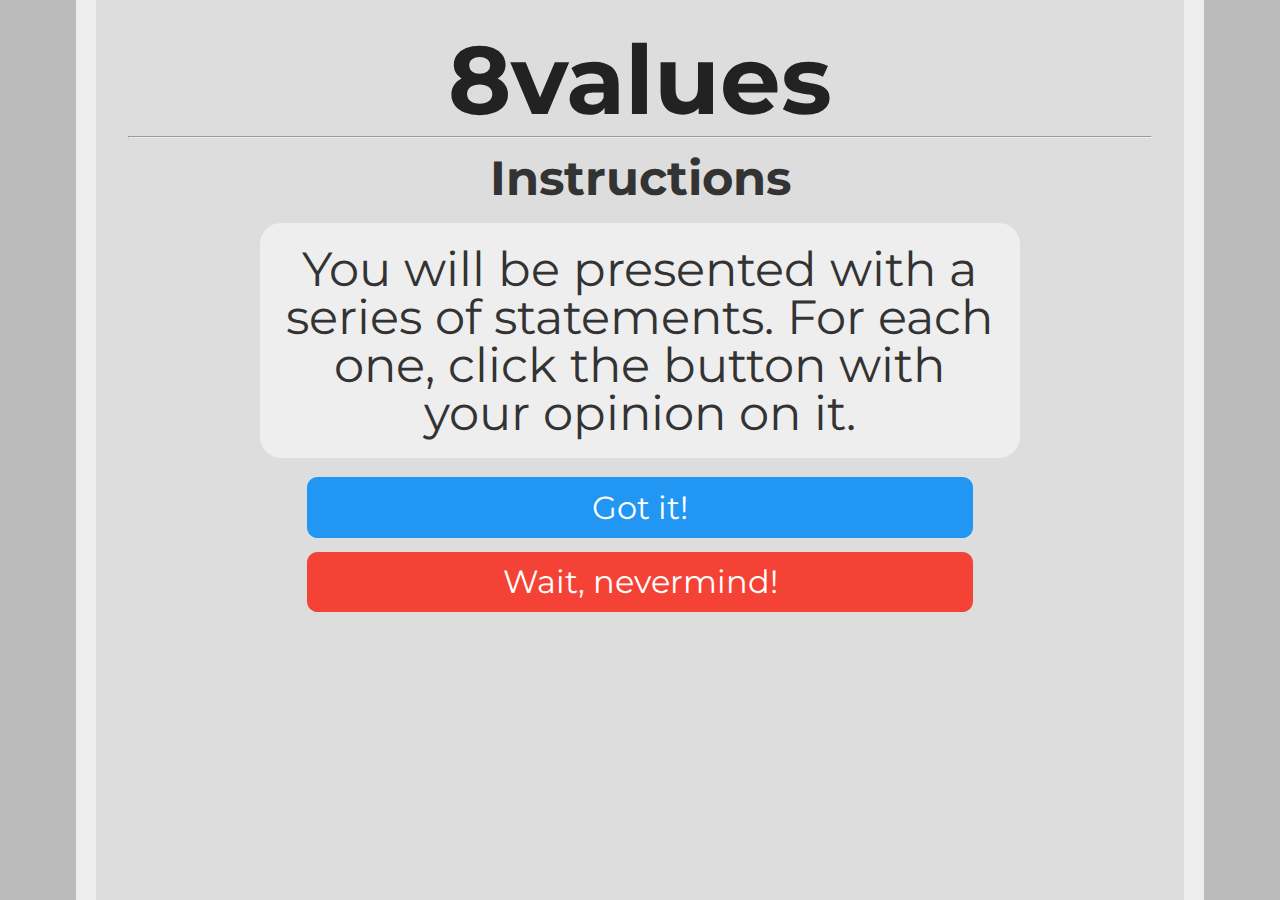
==== instructions.html @ 01eff61d "f" ====
<head>
<link href="https://fonts.googleapis.com/css?family=Montserrat:300,400,700|Roboto:400,700" rel="stylesheet">
<link href='style.css' rel='stylesheet' type='text/css'>
<title>69values Quiz</title>
<link rel="icon" type="x-icon" href="icon.png">
<link rel="shortcut icon" type="x-icon" href="icon.png">
<meta charset="utf-8">
<script async src="//pagead2.googlesyndication.com/pagead/js/adsbygoogle.js"></script>
<script>
  (adsbygoogle = window.adsbygoogle || []).push({
    google_ad_client: "ca-pub-6511426299019766",
    enable_page_level_ads: true
  });
</script>
</head>
<body>

<h1>8values</h1>
<hr>
<h2 style="text-align:center;">Instructions</h2>
<p class="question">You will be presented with a series of statements. For each one, click the button with your opinion on it.</p>
<button class="button" onclick="location.href='quiz.html';" style="background-color: #2196f3;">Got it!</button> <br>
<button class="button" onclick="location.href='index.html';" style="background-color: #f44336;">Wait, nevermind!</button> <br>

<!-- Website visit statistics - no personal information is collected! -->
<script type="text/javascript">
var sc_project=11325211;
var sc_invisible=1;
var sc_security="fd9f0659";
var scJsHost = (("https:" == document.location.protocol) ?
"https://secure." : "http://www.");
document.write("<sc"+"ript type='text/javascript' src='" +
scJsHost+
"statcounter.com/counter/counter.js'></"+"script>");
</script>
<noscript><div class="statcounter"><a title="web stats"
href="http://statcounter.com/" target="_blank"><img
class="statcounter"
src="//c.statcounter.com/11325211/0/fd9f0659/1/" alt="web
stats"></a></div></noscript>
</body>
---- style.css ----
html {
    background-color: #bbbbbb;
    padding: 0px;
}
body {
    width: 80%;
    min-height: calc(100vh - 4em);
    margin: 0 auto;
    padding: 2em;
    background-color: #dddddd;
    border-color: #eeeeee;
    border-left-style: solid;
    border-right-style: solid;
    border-width: 20px;
}
p {
    color: #444444;
    font-family: 'Roboto', sans-serif;
    font-size: 16pt;
    line-height: 1;
    margin: 4pt;
}
p.value-description {
    text-indent: -16pt;
    margin-left: 20pt;
}
p.question {
    margin: 16pt auto;
    color: #333333;
    font-family: 'Montserrat', sans-serif;
    font-weight: normal;
    width: 70%;
    min-width: 500pt;
    min-height: 144pt;
    background-color: #eeeeee;
    padding: 16pt;
    border-radius: 16pt;
    font-size: 36pt;
    display: flex;
    justify-content: center;
    align-items: center;
    text-align: center;

}
h1 {
    color: #222222;
    font-family: 'Montserrat', sans-serif;
    font-size: 72pt;
    text-align: center;
    line-height: 72pt;
    margin-top: 0pt;
    margin-bottom: 0pt;
}
h2 {
    color: #333333;
    font-family: 'Montserrat', sans-serif;
    font-size: 36pt;
    line-height: 36pt;
    margin-top: 12pt;
    margin-bottom: 0pt;
}
li {
    font-size: 16pt;
    text-indent: 16pt;
}
a {
    font-family: inherit;
}
img.center {
    display: block;
    margin: 1em auto;
    width: 50%;
    min-width: 500pt;
}
.button {
    background-color: #2196f3;
    font-family: 'Montserrat', sans-serif;
    border: none;
    border-radius: 8pt;
    color: white;
    padding: 8pt;
    width: 50%;
    min-width: 500pt;
    text-align: center;
    text-decoration: none;
    display: block;
    font-size: 24pt;
    margin: -2px auto;
    cursor: pointer;
}
.small_button, .small_button_off {
    background-color: #333;
    font-family: 'Montserrat', sans-serif;
    border: none;
    border-radius: 8pt;
    color: white;
    padding: 8pt;
    width: 10%;
    min-width: 100pt;
    text-align: center;
    text-decoration: none;
    display: block;
    font-size: 18pt;
    margin: -2px auto;
    cursor: pointer;
}
.small_button_off {
    background-color: #ddd;
    color: #888;
    border: 2px solid #888;
    cursor: not-allowed;
    margin: -4px auto;
}
div.axis {
    width: 100%;
    display: flex;
    align-items: center;
    justify-content: center;
}
div.bar {
    height: 36pt;
    line-height: 36pt;
    padding: 8pt;
    margin-top: 4pt;
    margin-bottom: 4pt;
    border-width: 4px;
    border-right-width: 1px;
    border-top-style: solid;
    border-bottom-style: solid;
    border-color: #222222;
    background-color: #eeeeee;
    display: block;
    width: 50%;
}
div.text-wrapper {
    font-family: 'Montserrat', sans-serif;
    font-size: 36pt;
    line-height: 36pt;
    color: #222222;
    display: inline-block;
}
div.equality {
    background-color: #800000;
    text-align: left;
    border-right-style: solid;
}
div.wealth {
    background-color: #abffae;
    text-align: right;
    border-left-style: solid;
}
div.liberty {
    background-color: #ffeb3b;
    text-align: left;
    border-right-style: solid;
}
div.authority {
    background-color: #3f51b5;
    text-align: right;
    border-left-style: solid;
}
div.peace {
    background-color: #03a9f4;
    text-align: right;
    border-left-style: solid;
}
div.might {
    background-color: #ff9800;
    text-align: left;
    border-right-style: solid;
}
div.progress {
    background-color: #9c27b0;
    text-align: right;
    border-left-style: solid;
}
div.tradition {
    background-color: #2e6929;
    text-align: left;
    border-right-style: solid;
}
span.weight-300 {
    font-weight: 300;
}
#banner {
    border-color: #444444;
    border-style: solid;
    border-width: 2px;
    border-radius: 8pt;
    display: block;
    margin: 8pt;
    margin-left: auto;
    margin-right: auto;
}
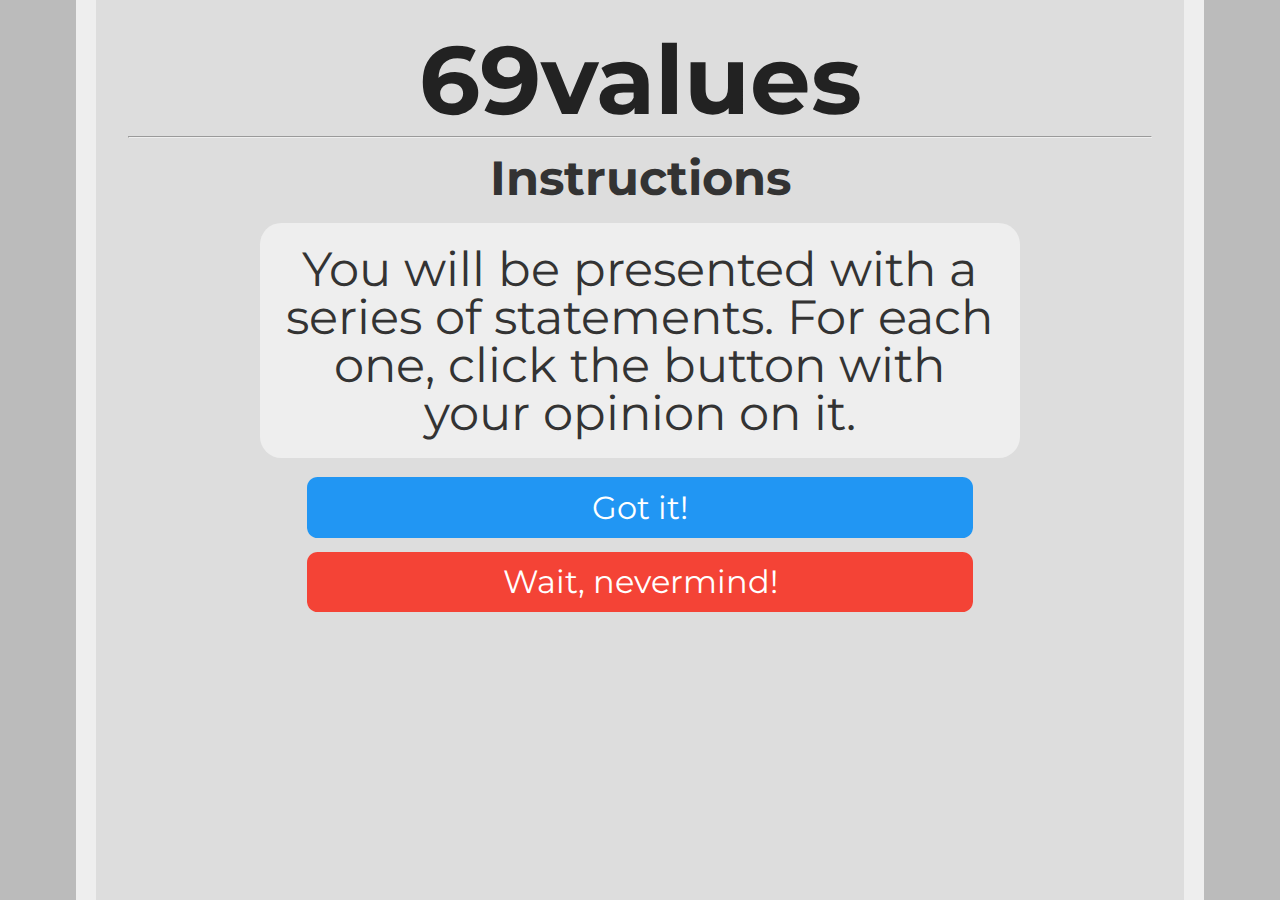
==== commit f793a2cb: "Update instructions.html" ====
--- a/instructions.html
+++ b/instructions.html
@@ -15,7 +15,7 @@
 </head>
 <body>
 
-<h1>8values</h1>
+<h1>69values</h1>
 <hr>
 <h2 style="text-align:center;">Instructions</h2>
 <p class="question">You will be presented with a series of statements. For each one, click the button with your opinion on it.</p>
